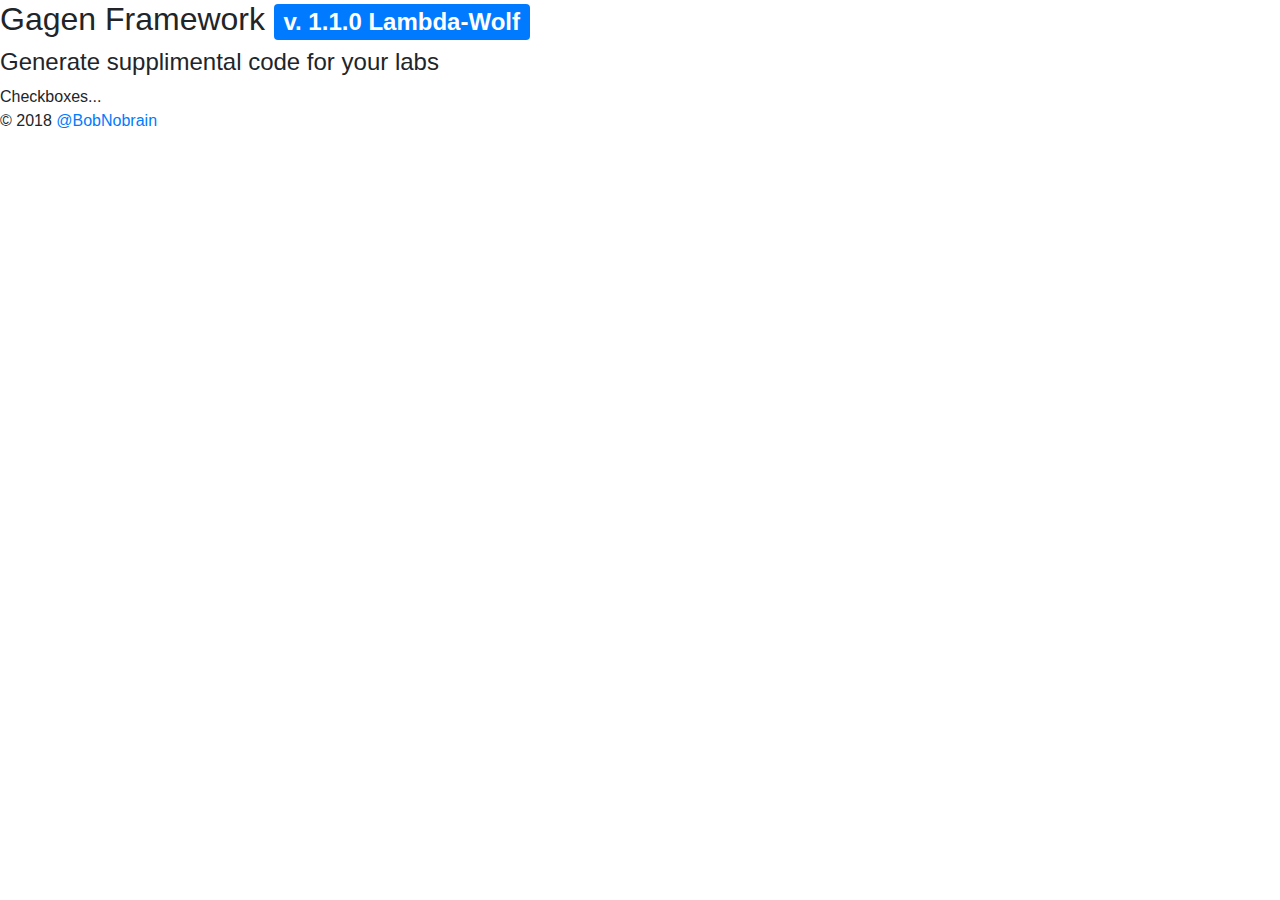
==== gagen/index.html @ b0fbc053 "Started homepage for gagen" ====
<!DOCTYPE html>
<html lang="en">
<head>
    <meta charset="UTF-8">
    <link
        rel="stylesheet"
        href="https://maxcdn.bootstrapcdn.com/bootstrap/4.0.0/css/bootstrap.min.css"
        integrity="sha384-Gn5384xqQ1aoWXA+058RXPxPg6fy4IWvTNh0E263XmFcJlSAwiGgFAW/dAiS6JXm"
        crossorigin="anonymous"
    >
    <meta name="viewport" content="width=device-width, initial-scale=1, shrink-to-fit=no">
    <title>Gagen</title>
</head>
<body>
    <header>
        <h2>Gagen Framework <span class="badge badge-primary">v. 1.1.0 Lambda-Wolf</span></h2>
        <h4>Generate supplimental code for your labs</h4>
    </header>
    <section id="content">
        Checkboxes...
    </section>
    <footer>
        &copy; 2018 <a href="https://github.com/BobNobrain">@BobNobrain</a>
    </footer>
</body>
</html>
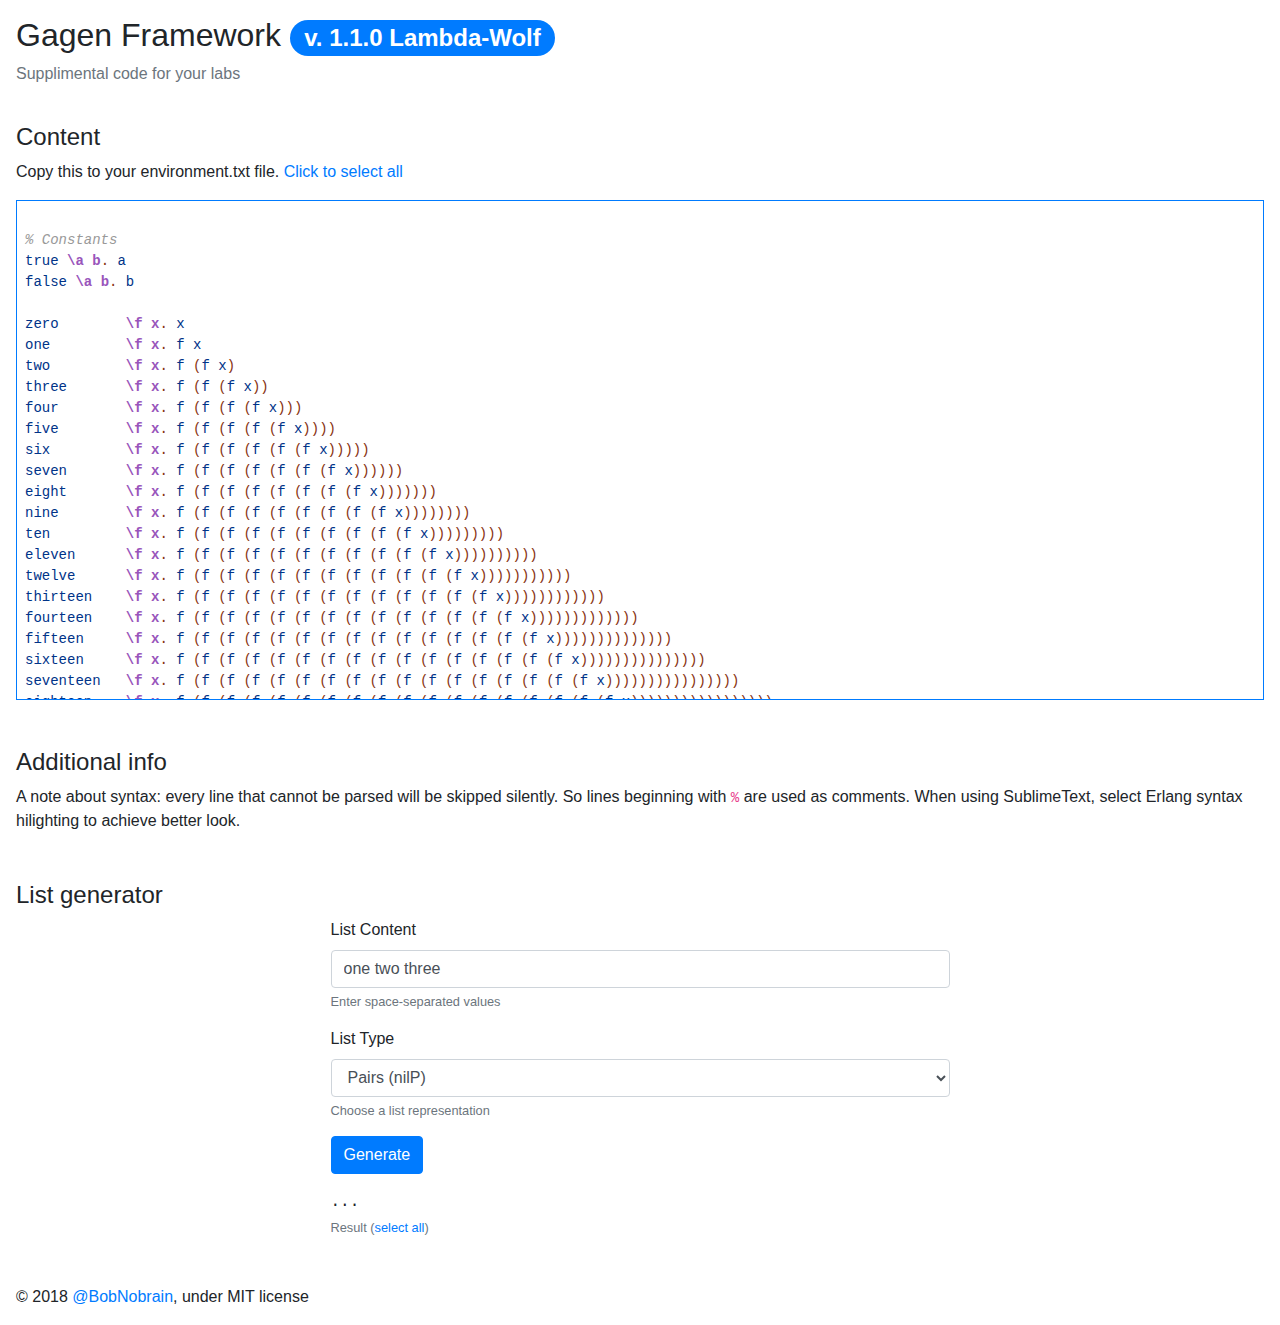
==== commit adebda5a: "Finished homepage" ====
--- a/gagen/index.html
+++ b/gagen/index.html
@@ -8,19 +8,159 @@
         integrity="sha384-Gn5384xqQ1aoWXA+058RXPxPg6fy4IWvTNh0E263XmFcJlSAwiGgFAW/dAiS6JXm"
         crossorigin="anonymous"
     >
+    <script src="dom.js"></script>
+    <script src="parser.js"></script>
+    <script src="index.js"></script>
     <meta name="viewport" content="width=device-width, initial-scale=1, shrink-to-fit=no">
     <title>Gagen</title>
+
+    <style>
+        .blue { color: #038; }
+        .red { color: #831; }
+        .purple { color: #95b; }
+        .grey { color: #999; }
+        .bold { font-weight: bold; }
+        .italic { font-style: italic; }
+        .code { font-family: Consolas, monospace; }
+    </style>
 </head>
 <body>
-    <header>
-        <h2>Gagen Framework <span class="badge badge-primary">v. 1.1.0 Lambda-Wolf</span></h2>
-        <h4>Generate supplimental code for your labs</h4>
+    <header class="p-3">
+        <h2>Gagen Framework <span class="badge badge-primary badge-pill">v. 1.1.0 Lambda-Wolf</span></h2>
+        <h6 class="text-muted">Supplimental code for your labs</h6>
     </header>
-    <section id="content">
-        Checkboxes...
+    <section class="p-3">
+        <h4>Content</h4>
+        <p>
+            Copy this to your environment.txt file.
+            <a href="#" id="select_all_link">Click to select all</a>
+        </p>
+        <pre class="border border-primary p-2" style="max-height: 500px; overflow: auto;" id="content">
+% Constants
+true \a b. a
+false \a b. b
+
+zero        \f x. x
+one         \f x. f x
+two         \f x. f (f x)
+three       \f x. f (f (f x))
+four        \f x. f (f (f (f x)))
+five        \f x. f (f (f (f (f x))))
+six         \f x. f (f (f (f (f (f x)))))
+seven       \f x. f (f (f (f (f (f (f x))))))
+eight       \f x. f (f (f (f (f (f (f (f x)))))))
+nine        \f x. f (f (f (f (f (f (f (f (f x))))))))
+ten         \f x. f (f (f (f (f (f (f (f (f (f x)))))))))
+eleven      \f x. f (f (f (f (f (f (f (f (f (f (f x))))))))))
+twelve      \f x. f (f (f (f (f (f (f (f (f (f (f (f x)))))))))))
+thirteen    \f x. f (f (f (f (f (f (f (f (f (f (f (f (f x))))))))))))
+fourteen    \f x. f (f (f (f (f (f (f (f (f (f (f (f (f (f x)))))))))))))
+fifteen     \f x. f (f (f (f (f (f (f (f (f (f (f (f (f (f (f x))))))))))))))
+sixteen     \f x. f (f (f (f (f (f (f (f (f (f (f (f (f (f (f (f x)))))))))))))))
+seventeen   \f x. f (f (f (f (f (f (f (f (f (f (f (f (f (f (f (f (f x))))))))))))))))
+eighteen    \f x. f (f (f (f (f (f (f (f (f (f (f (f (f (f (f (f (f (f x)))))))))))))))))
+nineteen    \f x. f (f (f (f (f (f (f (f (f (f (f (f (f (f (f (f (f (f (f x))))))))))))))))))
+twenty      \f x. f (f (f (f (f (f (f (f (f (f (f (f (f (f (f (f (f (f (f (f x)))))))))))))))))))
+twentyone   \f x. f (f (f (f (f (f (f (f (f (f (f (f (f (f (f (f (f (f (f (f (f x))))))))))))))))))))
+twentytwo   \f x. f (f (f (f (f (f (f (f (f (f (f (f (f (f (f (f (f (f (f (f (f (f x)))))))))))))))))))))
+twentythree \f x. f (f (f (f (f (f (f (f (f (f (f (f (f (f (f (f (f (f (f (f (f (f (f x))))))))))))))))))))))
+twentyfour  \f x. f (f (f (f (f (f (f (f (f (f (f (f (f (f (f (f (f (f (f (f (f (f (f (f x)))))))))))))))))))))))
+
+% Combinators
+Y \f. (\x. f (x x)) (\x. f (x x))
+
+% Math
+pred        \n f x. n (\g h. h (g f))(\u. x)(\u. u)
+succ        \n f x. f (n f x)
+iszero      \n. n (\x a b.b)
+if          \a b c. a b c (\a b. a)
+minus       \a b. if (iszero b) a (minus (pred a) (pred b))
+plus        \a b. if (iszero b) a (plus (succ a) (pred b))
+mul         \a b. if (iszero b) zero (plus a (mul a (pred b)))
+sqr         \a. mul a a
+div         \x y. if (iszero (minus y x)) (succ (div (minus x y) y)) zero
+isGt        \x y. iszero (minus y x)
+isLt        \x y. iszero (minus x y)
+
+% Logic
+and         \x y. if x y false
+or          \x y. if x true y
+impl        \x y. if x y true
+
+% Pairs
+pair        \x y z. z x y
+fst         \p. p (\x y. x)
+snd         \p. p (\x y. y)
+
+% Lists (via pairs)
+nilP        pair true true
+isnilP      fst
+consP       \h. \t. pair false (pair h t)
+headP       \z. fst (snd z)
+tailP       \z. snd (snd z)
+
+mapP        \f list. if (isnilP list) nilP (consP (f (headP list)) (mapP f (tailP list)))
+foldlP      \f z0 list. if (isnilP list) z0 (foldlP f (f z0 (headP list)) (tailP list))
+
+% Lists
+nil         \c n. n
+isnil       \l. l (\h t. false) true
+cons        \h. \t c. \n. c h (t c n)
+head        \l. l (\h t. h) false
+tail        \l. fst (l (\x p. pair (snd p) (cons x (snd p))) (pair nil nil))
+
+map         \f list. if (isnil list) nil (cons (f (head list)) (map f (tail list)))
+foldl       \f z0 list. if (isnil list) z0 (foldl f (f z0 (head list)) (tail list))
+        </pre>
     </section>
-    <footer>
-        &copy; 2018 <a href="https://github.com/BobNobrain">@BobNobrain</a>
+    <section class="p-3">
+        <h4>Additional info</h4>
+        <p>
+            A note about syntax: every line that cannot be parsed will be skipped silently.
+            So lines beginning with <code>%</code> are used as comments.
+            When using SublimeText, select Erlang syntax hilighting to achieve better look.
+        </p>
+    </section>
+    <section class="p-3">
+        <h4>List generator</h4>
+        <form id="list_generator">
+            <div class="form-row align-items-center">
+                <div class="col-xs-12 col-md-8 offset-md-2 col-lg-6 offset-lg-3">
+                    <div class="form-group">
+                        <label for="list_content">List Content</label>
+                        <input
+                            type="text"
+                            value="one two three"
+                            class="form-control"
+                            id="list_content"
+                            placeholder="Enter list content"
+                        >
+                        <small class="form-text text-muted">Enter space-separated values</small>
+                    </div>
+                    <div class="form-group">
+                        <label for="list_type">List Type</label>
+                        <select id="list_type" class="form-control">
+                            <option value="pairs">Pairs (nilP)</option>
+                            <option value="fn">Functional (nil)</option>
+                        </select>
+                        <small class="form-text text-muted">Choose a list representation</small>
+                    </div>
+                    <div class="form-group">
+                        <button type="submit" class="btn btn-primary">Generate</button>
+                    </div>
+                    <div class="form-group">
+                        <div class="code" id="list_result">...</div>
+                        <small class="form-text text-muted">
+                            Result
+                            (<a href="#" id="select_list_link">select all</a>)
+                        </small>
+                    </div>
+                </div>
+            </div>
+        </form>
+    </section>
+    <footer class="p-3">
+        &copy; 2018 <a href="https://github.com/BobNobrain">@BobNobrain</a>, under MIT license
     </footer>
 </body>
 </html>
